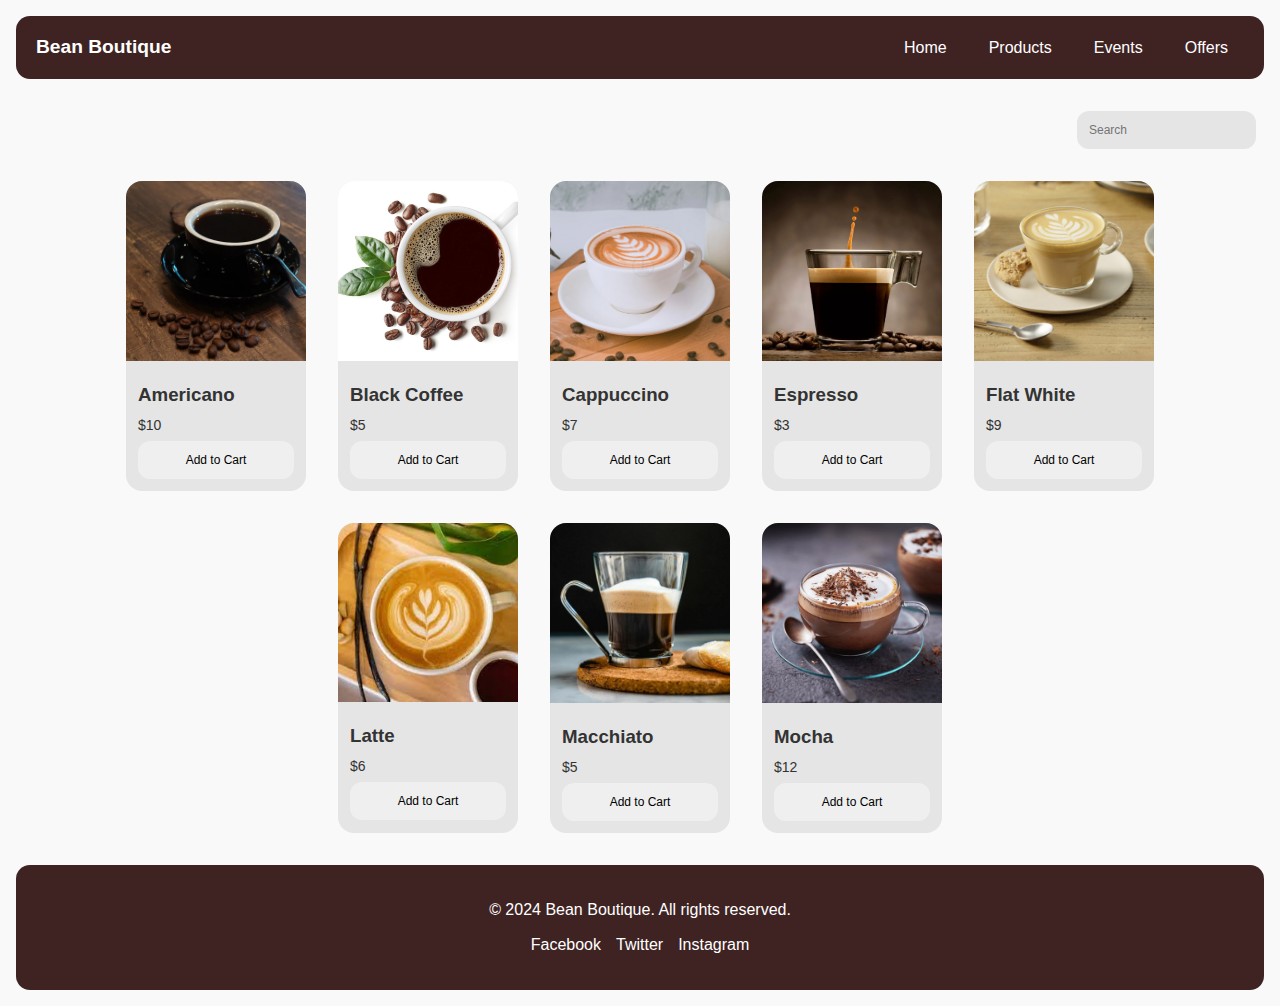
==== coffee-selection.html @ 334b77c6 "Initial commit" ====
<!DOCTYPE html>
<html lang="en">
  <head>
    <meta charset="UTF-8" />
    <meta name="viewport" content="width=device-width, initial-scale=1.0" />
    <title>Bean Boutique - Home</title>
    <link rel="stylesheet" href="coffee.css" />
    <link rel="stylesheet" href="styles.css" />
  </head>
  <body>
    <header>
      <div class="logo">Bean Boutique</div>
      <nav class="navbar">
        <ul>
          <li><a href="index.html">Home</a></li>
          <li class="dropdown">
            <a href="#">Products</a>
            <ul>
              <li><a href="coffee-selection.html">Coffee</a></li>
              <li><a href="brewing-equipment.html">Brewing Equipments</a></li>
            </ul>
          </li>

          <li><a href="events.html">Events</a></li>
          <li><a href="special-offers.html">Offers</a></li>
        </ul>
      </nav>
    </header>
    <main>
      <div id="selection-header">
        <input
          id="search-input"
          type="text"
          oninput="handleSearch()"
          placeholder="Search"
        />
      </div>
      <section id="selection-items"></section>
    </main>
    <footer>
      <p>&copy; 2024 Bean Boutique. All rights reserved.</p>
      <ul>
        <li><a href="#">Facebook</a></li>
        <li><a href="#">Twitter</a></li>
        <li><a href="#">Instagram</a></li>
      </ul>
    </footer>
    <script src="app.js"></script>
  </body>
</html>
---- coffee.css ----
/* styles.css */

/* General Reset */
* {
  margin: 0;
  padding: 0;
  box-sizing: border-box;
}

body {
  font-family: Arial, sans-serif;
  line-height: 1.6;
  color: #333;
  background-color: #f9f9f9;
  margin: 0;
  padding: 1rem;
}

/* Header Styles */
header {
  display: flex;
  justify-content: space-between;
  align-items: center;
  background-color: #3f2323;
  color: #fff;
  padding: 1rem 20px;
  border-radius: 14px;
  margin-bottom: 1rem;
}

.logo {
  font-size: 1.2em;
  font-weight: bold;
}

.navbar ul {
  list-style: none;
  display: flex;
  gap: 10px;
}

.navbar a {
  text-decoration: none;
  color: #fff;
  font-size: 1em;
  transition: color 0.3s;
  padding: 0.5rem 1rem;
  transition: 0.3s ease-in-out;
  border-radius: 12px;
}

.navbar a:hover {
  background-color: var(--bg);
}

/* Hero Section */
.hero {
  display: flex;
  flex-direction: column;
  gap: 1rem;
  justify-content: space-between;
  align-items: center;
  padding: 50px 20px;
}

.hero img {
  width: 350px;
  border-radius: 16px;
}

.hero h1 {
  font-size: 2.5em;
  margin-bottom: 10px;
}

.hero p {
  font-size: 1.2em;
  margin-bottom: 20px;
}

.hero button {
  padding: 10px 20px;
  font-size: 1em;
  background-color: #ffdd57;
  border: none;
  border-radius: 5px;
  cursor: pointer;
  transition: background-color 0.3s;
}

.hero button:hover {
  background-color: #e6c656;
}

.feature {
  display: flex;
  align-items: center;
  gap: 16px;
  padding: 16px;
}

.feature div {
  padding: 16px;
  border-radius: 14px;
  background: rgba(200, 200, 200, 0.8);
}

.feature img {
  border-radius: 16px;
}

.feature .btn {
  margin-top: 4px;
}
.feature img,
.feature div {
  width: 50%;
}
/* Modal Popup */
.modal {
  display: none;
  position: fixed;
  top: 0;
  left: 0;
  width: 100%;
  height: 100%;
  background: rgba(219, 74, 74, 0.7);
  justify-content: center;
  align-items: center;
}

.modal-content {
  background: #af2929;
  padding: 20px;
  border-radius: 10px;
  text-align: center;
  width: 90%;
  max-width: 500px;
}

.modal-content h2 {
  margin-bottom: 15px;
}

.modal-content input {
  width: 80%;
  padding: 10px;
  margin: 10px 0;
  border: 1px solid #ccc;
  border-radius: 5px;
}

.modal-content button {
  padding: 10px 20px;
  background-color: #6b4f4f;
  color: #fff;
  border: none;
  border-radius: 5px;
  cursor: pointer;
  transition: background-color 0.3s;
}

.modal-content button:hover {
  background-color: #553838;
}

.close {
  position: absolute;
  top: 10px;
  right: 20px;
  font-size: 1.5em;
  cursor: pointer;
  color: #333;
}

/* About Section */
.about {
  padding: 20px;
  background: #f4f4f4;
  text-align: center;
}

.about h2 {
  margin-bottom: 10px;
}

.about p {
  margin: 10px 0;
  font-size: 1.1em;
}

/* Highlights Section */
.highlights {
  display: flex;
  flex-wrap: wrap;
  justify-content: space-around;
  gap: 20px;
  padding: 20px;
  background: #fff;
}

.highlight-item {
  background: #f9f9f9;
  border-radius: 10px;
  box-shadow: 0 4px 6px rgba(0, 0, 0, 0.1);
  overflow: hidden;
  text-align: center;
  flex: 1 1 calc(30% - 20px);
  max-width: 30%;
  margin-bottom: 20px;
}

.highlight-item img {
  width: 100%;
  height: 200px;
  object-fit: cover;
}

.highlight-item h3 {
  margin: 10px 0;
}

.highlight-item p {
  padding: 0 10px;
  margin-bottom: 10px;
  font-size: 0.9em;
}

/* Footer Section */

footer {
  display: flex;
  flex-direction: column;
  justify-content: space-between;
  align-items: center;
  background-color: #3f2323;
  color: #fff;
  padding: 2rem;
  border-radius: 14px;
  margin-top: 1rem;
}

footer ul {
  list-style: none;
  display: flex;
  align-items: center;
  justify-content: center;
  gap: 15px;
  margin-top: 10px;
}

footer a {
  text-decoration: none;
  color: #fff;
  font-size: 1em;
}

footer a:hover {
  text-decoration: underline;
}

/* Responsive Design */
@media (max-width: 768px) {
  .navbar ul {
    flex-direction: column;
  }

  .highlight-item {
    flex: 1 1 calc(45% - 20px);
    max-width: 45%;
  }
}

@media (max-width: 480px) {
  .highlight-item {
    flex: 1 1 100%;
    max-width: 100%;
  }

  .hero h1 {
    font-size: 2em;
  }

  .hero p {
    font-size: 1em;
  }
}
img {
  width: 800px;
}

/*    SELECTION MAIN    */

#selection-header {
  display: flex;
  justify-content: end;
  padding: 1rem 0.5rem;
}

#selection-header #search-input {
  padding: 0.75rem;
  font-size: 12px;
  border-radius: 12px;
  background: var(--bg);
  border: 0;
  outline: none;
}

#selection-items {
  display: flex;
  justify-content: center;
  gap: 1rem;
  flex-wrap: wrap;
  padding: 0.5rem;
}
#selection-items .item {
  background: var(--bg);
  border-radius: 16px;
  overflow: hidden;
  min-width: 180px;
}

#selection-items .item img {
  width: 180px;
}

#selection-items .item div {
  display: flex;
  flex-direction: column;
  gap: 0.25rem;
  padding: 0.75rem;
}

#selection-items .item div span {
  font-size: 14px;
}

#selection-items .item div button {
  display: block;
  width: 100%;
  padding: 0.75rem 0;
  border-radius: 12px;
  outline: none;
  border: 0;
  cursor: pointer;
  font-size: 12px;
  transition: 0.3s ease-out;
}

#selection-items .item div button:hover {
  background-color: var(--primary-color);
  color: #fff;
}

@media (min-width: 768px) {
  .hero {
    flex-direction: row;
  }

  #selection-items {
    gap: 2rem;
    padding: 1rem;
  }
}
---- styles.css ----
:root {
  --primary-color: #3f2323;
  --secondary-color: #222;
  --bg: rgba(200, 200, 200, 0.4);
}

.btn {
  display: block;
  width: fit-content;
  font-size: 12px;
  padding: 0.75rem 1rem;
  border-radius: 12px;
  background: var(--primary-color);
  color: white;
  text-decoration: none;
}

.login-container {
  margin: 8rem 0;
  padding: 2rem 4rem;
  background: rgb(74, 8, 12);
  border-radius: 16px;
  color: white;
}

.login-container input {
  display: block;
  padding: 0.75rem 1.25rem;
  font-size: 12px;
  outline: none;
  width: 100%;
  border: 0;
  margin: 1rem 0;
  border-radius: 12px;
}

/* navbar styles */
.dropdown {
  position: relative;
}

.dropdown:hover ul {
  display: flex;
}

.dropdown ul {
  display: none;
  position: absolute;
  top: 2rem;
  left: 0;
  flex-direction: column;
  margin: 0;
  padding: 0;
  gap: 0.2rem;
  background: var(--secondary-color);
  padding: 0.5rem;
  border-radius: 8px;
  width: 180px;
}

.dropdown ul a {
  padding: 2px;
  border-radius: 0;
}
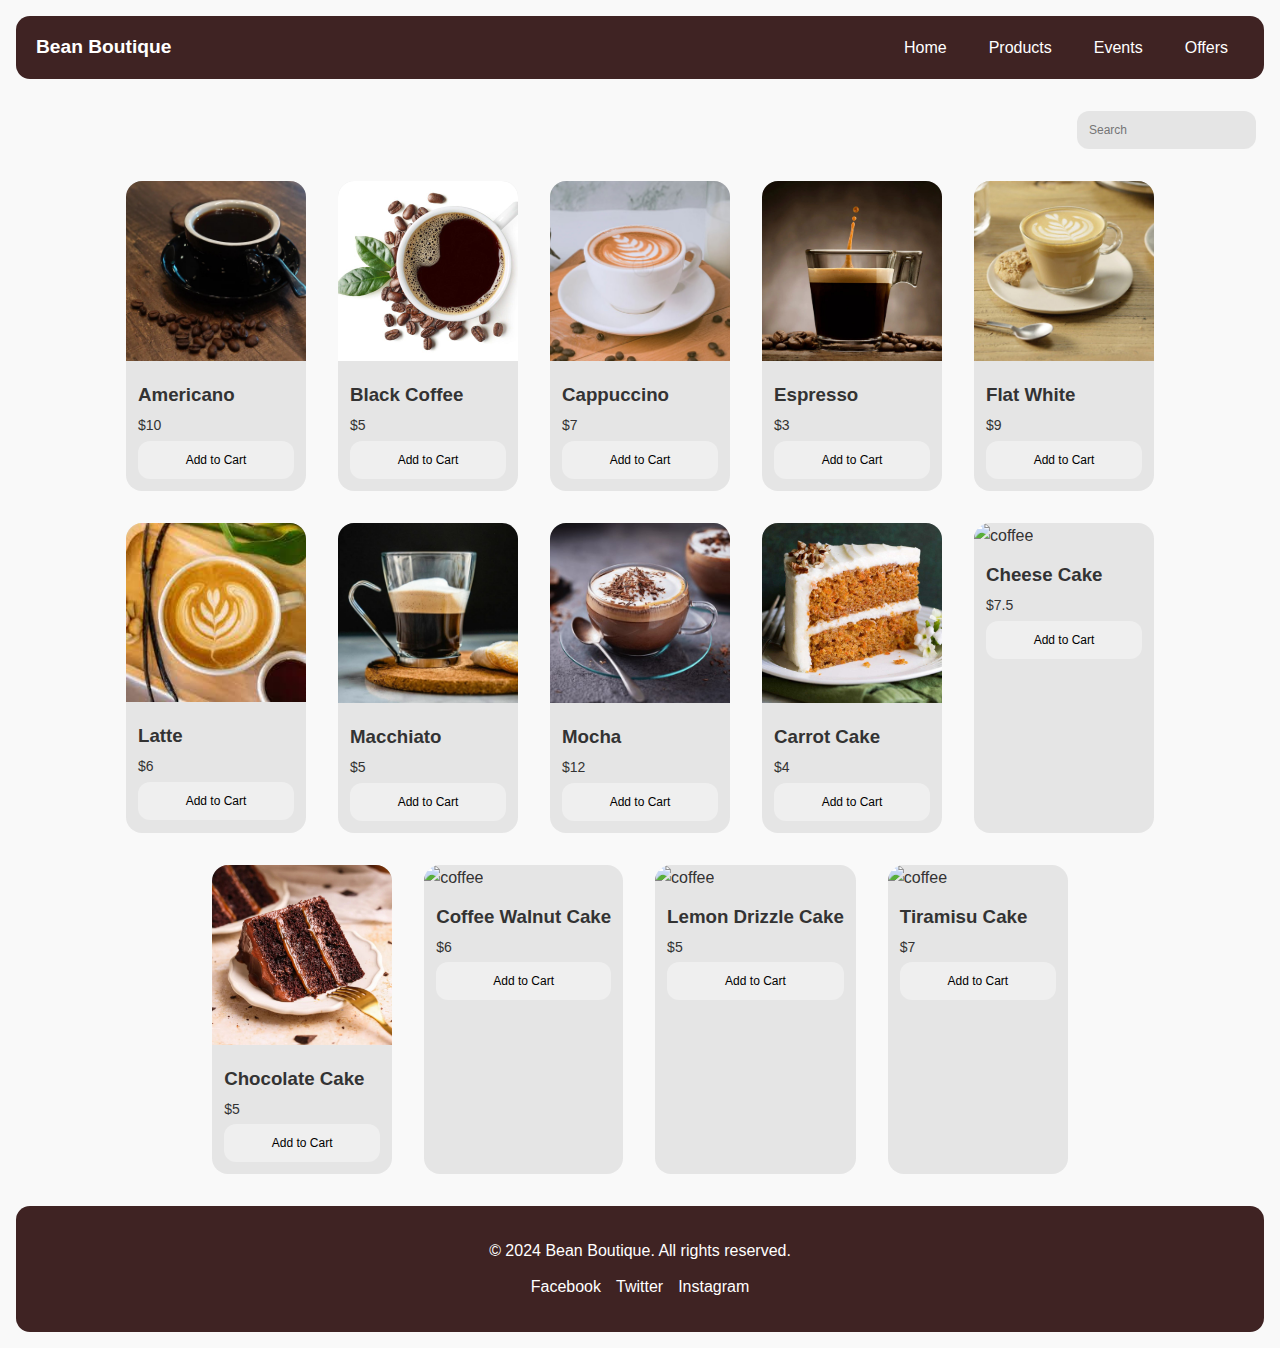
==== commit 65ac2aa3: "new" ====
--- a/coffee-selection.html
+++ b/coffee-selection.html
@@ -16,7 +16,7 @@
           <li class="dropdown">
             <a href="#">Products</a>
             <ul>
-              <li><a href="coffee-selection.html">Coffee</a></li>
+              <li><a href="coffee-selection.html">Coffee and Cake</a></li>
               <li><a href="brewing-equipment.html">Brewing Equipments</a></li>
             </ul>
           </li>
